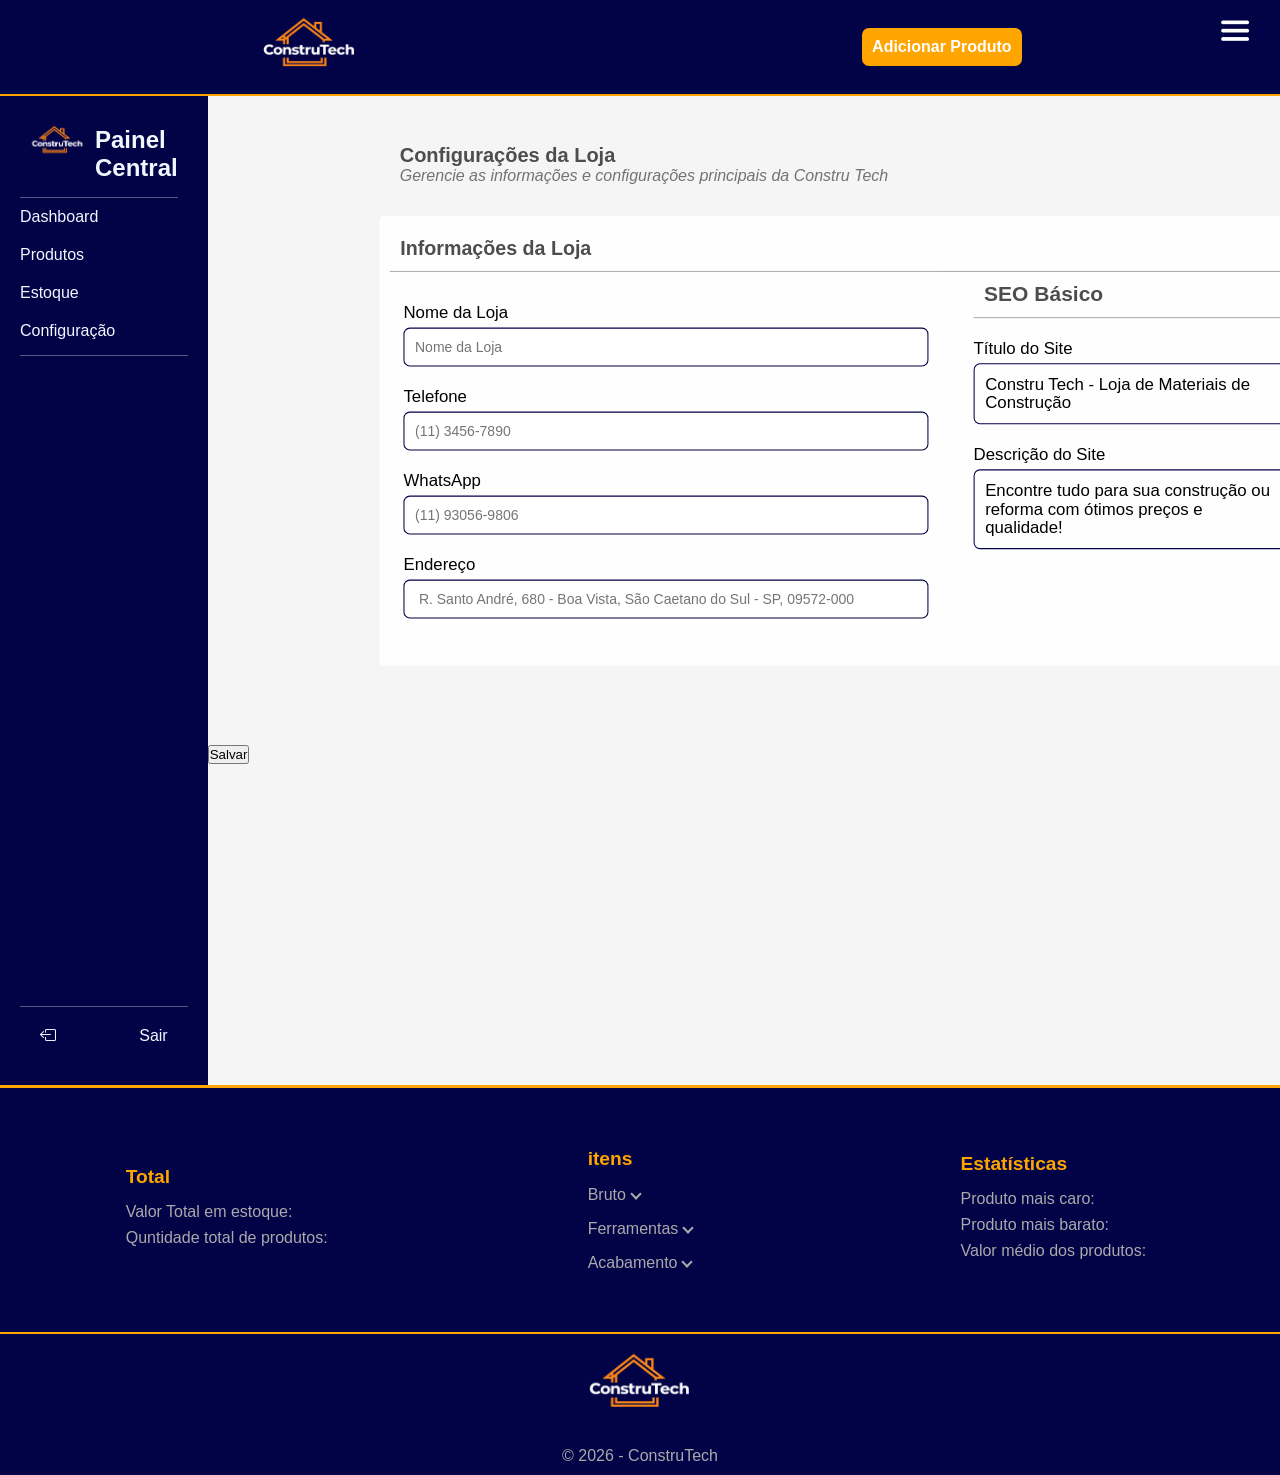
==== configuração.html @ 312511ef "Criação das configurações do site" ====
<!DOCTYPE html>
<html lang="pt-br">

<head>
    <meta charset="UTF-8">
    <meta name="viewport" content="width=device-width, initial-scale=1.0">
    <title>Configuração - ConstruTech</title>
    <link rel="stylesheet" href="css/configuracao.css">
    <link rel="icon" href="imagens/logo.png">
    <link rel="stylesheet" href="https://cdn.jsdelivr.net/npm/bootstrap-icons@1.11.3/font/bootstrap-icons.min.css" />
    <link rel="stylesheet" href="css/header_footer.css">
</head>

<body>
    <header class="topo">
        <div class="topo-menu">
            <div class="topo-esquerdo">
                <a href="index.php">
                    <img src="imagens/logo2.png" class="logo" alt="Logo">
                </a>
            </div>
            <div class="topo-direito">
                <a href="cadastro_produtos.php" class="">Adicionar Produto</a>
            </div>

            <a href="" onclick="exibir()" class="sidebar"><img src="./imagens/icon_sidebar.png" /></a>
        </div>

        <div class="navegacao" id="navegacao" style="display: none;">
            <div class="container-voltar">
                <a class="voltar" href="" onclick="location.reload()"> <i class="bi bi-escape"></i> </a>
            </div>
            <div class="perfil">
                <i class="bi bi-person-circle"></i>

                <h1>Nome Sobrenome</h1>
            </div>

            <div class="container-elementos">
                <ul>
                    <li><a href="index.php"><i class="bi bi-house-fill"></i> &nbsp; Início</a></li>
                    <li><a href="tabela-tuch.php"><i class="bi bi-stack"></i> &nbsp; Inventário</a></li>
                    <li><a href=""><i class="bi bi-building-fill-gear"></i> &nbsp; Dashboard</a></li>
                    <li><a href=""><i class="bi bi-sliders"></i> &nbsp; Configurações</a></li>
                </ul>
            </div>

            <div class="emergencia">
                <a href=""><i class="bi bi-telephone-fill"></i></a>
            </div>
        </div>

        <div class="preto" id="preto" style="display: none;"></div>

        <script>
            function exibir() {
                event.preventDefault();
                document.getElementById("navegacao").style.display = "block"
                document.getElementById("preto").style.display = "block"
                document.body.style.overflow = "hidden";
            }
        </script>
    </header>
    <main>
        <div class="container">
            <section>
                <div class="container-lateral">
                    <div class="topo-card-lateral"><img src="imagens/logo2.png">
                        <h2>Painel Central</h2>

                    </div>
                    <div class="lista-card-lateral">
                        <nav>
                            <ul>
                                <li><a href="#">Dashboard</a></li>
                                <li><a href="#">Produtos</a></li>
                                <li><a href="#">Estoque</li></a></li>
                                <li><a href="#">Configuração</a></li>
                            </ul>
                        </nav>
                    </div>
                    <div class="exit"><i class="bi bi-box-arrow-left"></i>
                        <p>Sair</p>
                    </div>
                </div>
            </section>
            <section id="configuracoes">
                <div class="aba-config">
                    <div class="config-topo">
                        <h3>Configurações da Loja</h3>
                        <p>Gerencie as informações e configurações principais da Constru Tech</p>
                    </div>
                    <div class="card-config">
                        <div class="texto-topo">
                            <h3>Informações da Loja</h3>

                        </div>
                        <div class="informacoes">
                            <div class="card-informacao-lateral">
                                <div class="card-top">
                                    <div class="campo">
                                        <label>Nome da Loja</label>
                                        <input type="text" placeholder="Nome da Loja">
                                    </div>
                                    <div class="campo">
                                        <label>Telefone</label>
                                        <input type="tel" id="telefone" name="telefone" placeholder="(11) 3456-7890"
                                            pattern="[0-9]{10,11}">
                                    </div>
                                    <div class="campo">
                                        <label>WhatsApp</label>
                                        <input type="tel" id="whatsapp" name="whatsapp" placeholder="(11) 93056-9806">
                                        <!-- https://api.whatsapp.com/send/?phone=5511930569806&text&type=phone_number&app_absent=0 -->
                                    </div>
                                    <div class="campo">
                                        <label>Endereço</label>
                                        <input type="text" name="endereço"
                                            placeholder=" R. Santo André, 680 - Boa Vista, São Caetano do Sul - SP, 09572-000">
                                    </div>
                                </div>

                                <div class="card-secundario">
                                    <h3>SEO Básico</h3>

                                    <div class="campo">
                                        <label>Título do Site</label>
                                        <p>Constru Tech - Loja de Materiais de Construção</p>
                                    </div>
                                    <div class="campo">
                                        <label>Descrição do Site</label>
                                        <p>Encontre tudo para sua construção ou reforma com ótimos preços e qualidade!
                                        </p>
                                    </div>
                                </div>
                            </div>

                            <div class="card-right">
                                <div class="campo">
                                    <label>Horário de Funcionamento</label>
                                    <p>Seg a Quin: 8h às 17h / Sex: 8h às 16h</p>
                                </div>
                                <div class="campo">
                                    <label>Link do Google Maps</label>
                                    <p>
                                        <a
                                            href="https://www.google.com/maps/place/Escola+Senai+Armando+de+Arruda+Pereira/@-23.6443251,-46.5609115,17z/data=!3m1!4b1!4m6!3m5!1s0x94ce5cec46ebe475:0x8d2c14858d37a05e!8m2!3d-23.6443251!4d-46.5583366!16s%2Fg%2F1tdzbjn4?entry=ttu&g_ep=EgoyMDI2MDQxNS4wIKXMDSoASAFQAw%3D%3D">R.Santo
                                            André, 680 - Boa Vista, São Caetano do Sul - SP, 09572-000</a>
                                    </p>
                                </div>
                            </div>
                        </div>
                    </div>
                </div>
                <div class="botão">
                    <button type="submit" onclick="mostrar()">Salvar</button>
                </div>
                <div class="container-pop-up" id="pop-up">
                    <div class="pop-up">
                        <i class="bi bi-check2-circle"></i>
                        <p>Informações salva com sucesso!!</p>
                        <a href="configuração.html">Voltar</a>
                    </div>
                </div>
            </section>
        </div>
        <script src="js/pop-up.js"></script>
    </main>
    <footer>
        <div class="main-footer">
            <div class="row">
                <div class="col-footer">
                    <h4>Total</h4>
                    <nav>
                        <ul>
                            <li>Valor Total em estoque: </li>
                            <li>Quntidade total de produtos: </li>
                        </ul>
                    </nav>
                </div>
                <div class="col-footer">
                    <h4>itens</h4>

                    <div class="detalhes">
                        <details>
                            <summary>Bruto<samp class="arrow"></samp></summary>

                            <div class="detalhes-footer">
                                <p>Cimento</p>
                                <p>Madeira</p>
                                <p>Tijolos</p>
                                <p>Pedras</p>
                            </div>
                        </details>
                    </div>

                    <div class="detalhes">
                        <details>
                            <summary>Ferramentas<samp class="arrow"></samp></summary>

                            <div class="detalhes-footer">
                                <p>Martelo</p>
                                <p>Furadeira</p>
                                <p>Trena</p>
                                <p>Nível</p>
                            </div>
                        </details>
                    </div>

                    <div class="detalhes">
                        <details>
                            <summary>Acabamento<samp class="arrow"></samp></summary>

                            <div class="detalhes-footer">
                                <p>Pisos e Paredes</p>
                                <p>Torneiras</p>
                                <p>Bancada</p>
                                <p>Iluminações</p>
                            </div>
                        </details>
                    </div>
                </div>
                <div class="col-footer">
                    <h4>Estatísticas</h4>

                    <nav>
                        <ul>
                            <li>Produto mais caro: </li>
                            <li>Produto mais barato: </li>
                            <li>Valor médio dos produtos:</li>
                        </ul>
                    </nav>
                </div>
            </div>
        </div>
        <div class="barra">
            <div class="logo-footer">
                <img src="imagens/logo2.png">
            </div>
            <p class="paragrafo-footer">© 2026 - ConstruTech</p>
        </div>
    </footer>
</body>

</html>
---- css/configuracao.css ----
:root {
    --primary: rgb(2, 2, 71);
    --barra: orange;
    --fundo: rgba(245, 245, 245);
    --fundo-card: rgb(255, 254, 254);
}

* {
    padding: 0;
    margin: 0;
    box-sizing: border-box;
}

a {
    text-decoration: none;
    color: inherit;
}

body {
    background: var(--fundo);
    font-family: 'Intel', sans-serif;
}

.container {
    display: flex;
}

.container-lateral {
    padding: 20px;
    background: var(--primary);
    color: aliceblue;
    display: flex;
    flex-direction: column;
    max-width: 300px;
    min-height: 100vh;
    gap: 10px;
    justify-content: space-between
}

.topo-card-lateral {
    border-bottom: 1px solid rgba(255, 255, 255, 0.342);
    padding: 0 0 15px;
    display: flex;
    margin-right: 10px;
}

.topo-card-lateral h2 {
    margin-top: 10px;
}

.topo-card-lateral img {
    height: 50px;
    margin-bottom: -10px;
}

.lista-card-lateral {
    margin-bottom: 40rem;
    border-bottom: 1px solid rgba(255, 255, 255, 0.342);
}

.lista-card-lateral nav ul {
    margin-bottom: 15px;
    display: flex;
    flex-direction: column;
    gap: 20px;
}

.lista-card-lateral li {
    list-style: none;
}

.lista-card-lateral li a {
    display: block;
}

.lista-card-lateral li a:focus {
    background-color: rgba(255, 255, 255, 0.342);
    border-right: 3px solid var(--barra);
    padding: 8px;
    transition: 0.3s ease;
}

.exit {
    padding: 20px;
    border-top: 1px solid rgba(255, 255, 255, 0.342);
    display: flex;
    justify-content: space-between;
}

.aba-config {
    padding: 3rem;
    display: flex;
    flex-direction: column;
}

.config-topo {
    margin-left: 12%;
    display: flex;
    flex-direction: column;
    text-align: justify;
}

.config-topo h3 {
    color: #4e4d4d;
    font-size: 20px;
}

.config-topo p {
    font-style: italic;
    color: #747272;
}

.card-config {
    background: var(--fundo-card);
    padding: 10px;
    margin: 40px auto;
    border: 2px solid #aaaaaa1c;
    display: flex;
    flex-direction: column;
    border-radius: 6px;
    transform: scale(1.05);
    max-width: 1200px;
    width: 76%;
}

.card-config .texto-topo {
    font-size: 16px;
    color: #4e4d4d;
    padding: 10px;
    border-bottom: 1px solid #aaa;
}

.card-config .informacoes {
    display: flex;
    gap: 90px;
}

.card-informacao-lateral {
    display: flex;
}

.card-top {
    background: var(--fundo-card);
    padding: 10px 13px 35px;
}

.card-secundario {
    padding: 0 30px;
}

.card-secundario h3 {
    color: #4e4d4d;
    font-size: 20px;
    border-bottom: 1px solid #aaa;
    width: 100%;
    padding: 10px;
}

.card-right {
    background: var(--fundo-card);
    padding: 10px 13px 35px;
    max-height: 1200px;
    height: 28vh;
}

.campo {
    margin-top: 20px;
    display: flex;
    flex-direction: column;
    gap: 5px;
}

.campo input {
    max-width: 900px;
    width: 500px;
    padding: 10px;
    border: 1px solid var(--primary);
    outline: none;
    border-radius: 6px;
}

.campo p {
    border: 1px solid var(--primary);
    padding: 10px;
    border-radius: 6px;
    max-width: 900px;
    width: 300px;
}

.container-pop-up {
    display: none;
    position: fixed;
    top: 0;
    left: 0;
    width: 100%;
    height: 100%;
    background: rgba(0, 0, 0, 0.411);
    backdrop-filter: blur(5px);
    z-index: 9999;
}

.pop-up {
    animation: aparecer 0.3s ease;
    position: absolute;
    justify-content: center;
    flex-direction: column;
    border: 1px solid var(--primary);
    top: 40%;
    right: 40%;
    padding: 20px;
    text-align: center;
    max-height: 1200px;
    height: 30vh;
    background: var(--fundo-card);
    border-radius: 6px;
    border: 1.5px solid var(--primary);
    /* backdrop-filter: blur(8px); */
}

@keyframes aparecer {
    from {
        transform: translateY(-30px);
        opacity: 0;
    }
    to {
        transform: translateY(0);
        opacity: 1;
    }
}

.pop-up i {
    position: absolute;
    top: 5%;
    right: 35%;
    font-size: 100px;
    color: green;
}

.pop-up p {
    margin-top: 7rem;
    margin-bottom: 1rem;
}

.pop-up a {
    color: var(--fundo-card);
    background: linear-gradient(45deg, var(--primary), rgb(6, 6, 170));
    border-radius: 6px;
    max-width: 100px;
    padding: 8px;
}
---- css/header_footer.css ----
* {
    padding: 0;
    margin: 0;
    box-sizing: border-box;
    font-family: "Century Gothic", sans-serif;
}

body {
    font-family: "Century Gothic", sans-serif;
    background: rgb(245, 245, 245);
}

body.navegacao open{
    overflow: hidden;
}

.topo {
    background-color: rgb(2, 2, 71);
    border-bottom: 2px solid orange;
}

.topo-menu {
    display: flex;
    justify-content: space-around;
    max-width: 180rem;
    margin: 0 auto;
}

.topo-esquerdo img {
    height: 10vh;
}

.topo-direito {
    align-items: center;
    display: flex;
    margin-right: 1rem;
}

.topo-direito a {
    color: white;
    text-decoration: none;
    background-color: orange;
    padding: 10px;
    border-radius: 7px;
    font-size: 1rem;
    font-weight: bold;
}

.topo-direito a:hover {
    transform: scale(1.05);
    transition: 0.3s ease;
}

.main-footer {
    border-top: 3px solid orange;
    background: rgb(2, 2, 71);
    padding: 60px 20px;
}

.row {
    font-size: 1rem;
    margin: 0 auto;
    display: grid;
    grid-template-columns: repeat(3, 1fr);
    gap: 0;
    justify-items: center;
    align-items: center;  
    text-align: left;   
}

.col-footer h4 {
    font-size: 1.2rem;
    margin-bottom: 15px;
    color: orange;
}

.col-footer li {
    list-style: none;
    margin-bottom: 8px;
    font-size: 1rem;
    color: #aaa;
    cursor: pointer;
}

.col-footer li:hover {
    color: orange;
}

.detalhes{
    /* padding-bottom: 2rem; */
}

.detalhes summary{
    cursor: pointer;
    gap: 0;
    color: #aaa;
    font-weight: 500;
    list-style: none;
    margin-top: 1rem;
}

.detalhes-footer{
    gap: 0.2rem;
    /* margin-top: -2rem; */
}

.detalhes p {
    color: #aaa;
    font-size: 14px;
    /* margin-bottom: -2rem; */
}

.detalhes p:hover {
    color: orange;
}

.arrow {
    display: inline-block;
    border: 1px solid #aaa;
    border-width: 0 2px 2px 0;
    padding: 3px;
    margin-left: 6px;
    margin-bottom: 2px;
    transform: rotate(45deg);
} 

.barra {
    border-top: 2px solid orange;
    text-align: center;
    background: rgb(2, 2, 71);
    color: #aaa;
}

.paragrafo-footer {
    padding: 10px;
    margin-top: 0;
}

.logo-footer img {
    height: 11vh;
}

.sidebar{
    position: absolute;
    right: 0vh;
    top: -1.5vh;
}

.sidebar img{
    width: 7vw;
    height: auto;
}

.navegacao {
    height: 100%;
    background-color: rgb(2, 2, 71);
    border: 0px solid;
    border-left: 2px solid orange;
    box-shadow: 0 0 5px orange;
    color: white;
    width: 17vw;
    position: absolute;
    right: 0;
    top: 0;
    transform: translateX(100%); 
    animation: entrada 0.6s ease-out forwards;
    z-index: 1001;
}

.barra {
    display: flex;
    flex-direction: column;
    justify-content: center;
    align-items: center;
    gap: 0;
}

@keyframes entrada {
    to {
        transform: translateX(0);
    }
}

.container-voltar{
    width: 100%;
    text-align: right;
    margin-top: 3vh;
}

.voltar{
    margin-right: 2vw;
    padding: 0.5rem;
    text-decoration: none;
    color: white;
    font-size: 1.5rem;
}

.perfil{
    margin-top: 3.5vh;
    width: 100%;
    justify-content: center;
    text-align: center;
}

.perfil i{
    justify-content: center;
    text-align: center;
    font-size: 8rem;
}

.perfil h1{
    margin-top: 1.5vh;
    font-size: 1.2rem;
    text-align: center;
}

.container-elementos{
    display: flex;
    justify-content: center;
    margin-top: 16vh;
}

.container-elementos ul{
    list-style: none;
    text-align: left;
}

.container-elementos li{
    font-size: 1rem;
    margin-bottom: 2.5rem;
    transition: ease 0.3s;
}

.container-elementos li a{
    color: white;
    font-size: 1.2rem;
    text-decoration: none;
    transition: ease 0.3s;
}

.container-elementos li a:hover{
    text-shadow: 0 0 15px orange;
    color: orange;
}

.emergencia{
    margin-top: 40%;
    color: orange;
    display: flex;
    gap: 2rem;
    align-items: center;
    justify-content: right;
    margin-right: 1vw;
}

.emergencia i{
    font-size: 1.2rem;
}

.emergencia a{
    color: white;
    display: flex;
    align-items: center;
    justify-content: center;
    height: 6vh;
    width: 6vh;
    border: 2px solid white;
    border-radius: 50%;
    background-color: orange;
}

.preto{
    height: 100%;
    width: 100%;
    position: absolute;
    background-color: rgba(0, 0, 0, 0.5);
    border: 0px solid;
    z-index: 1000;
    animation: ease-in 0.7s;
}
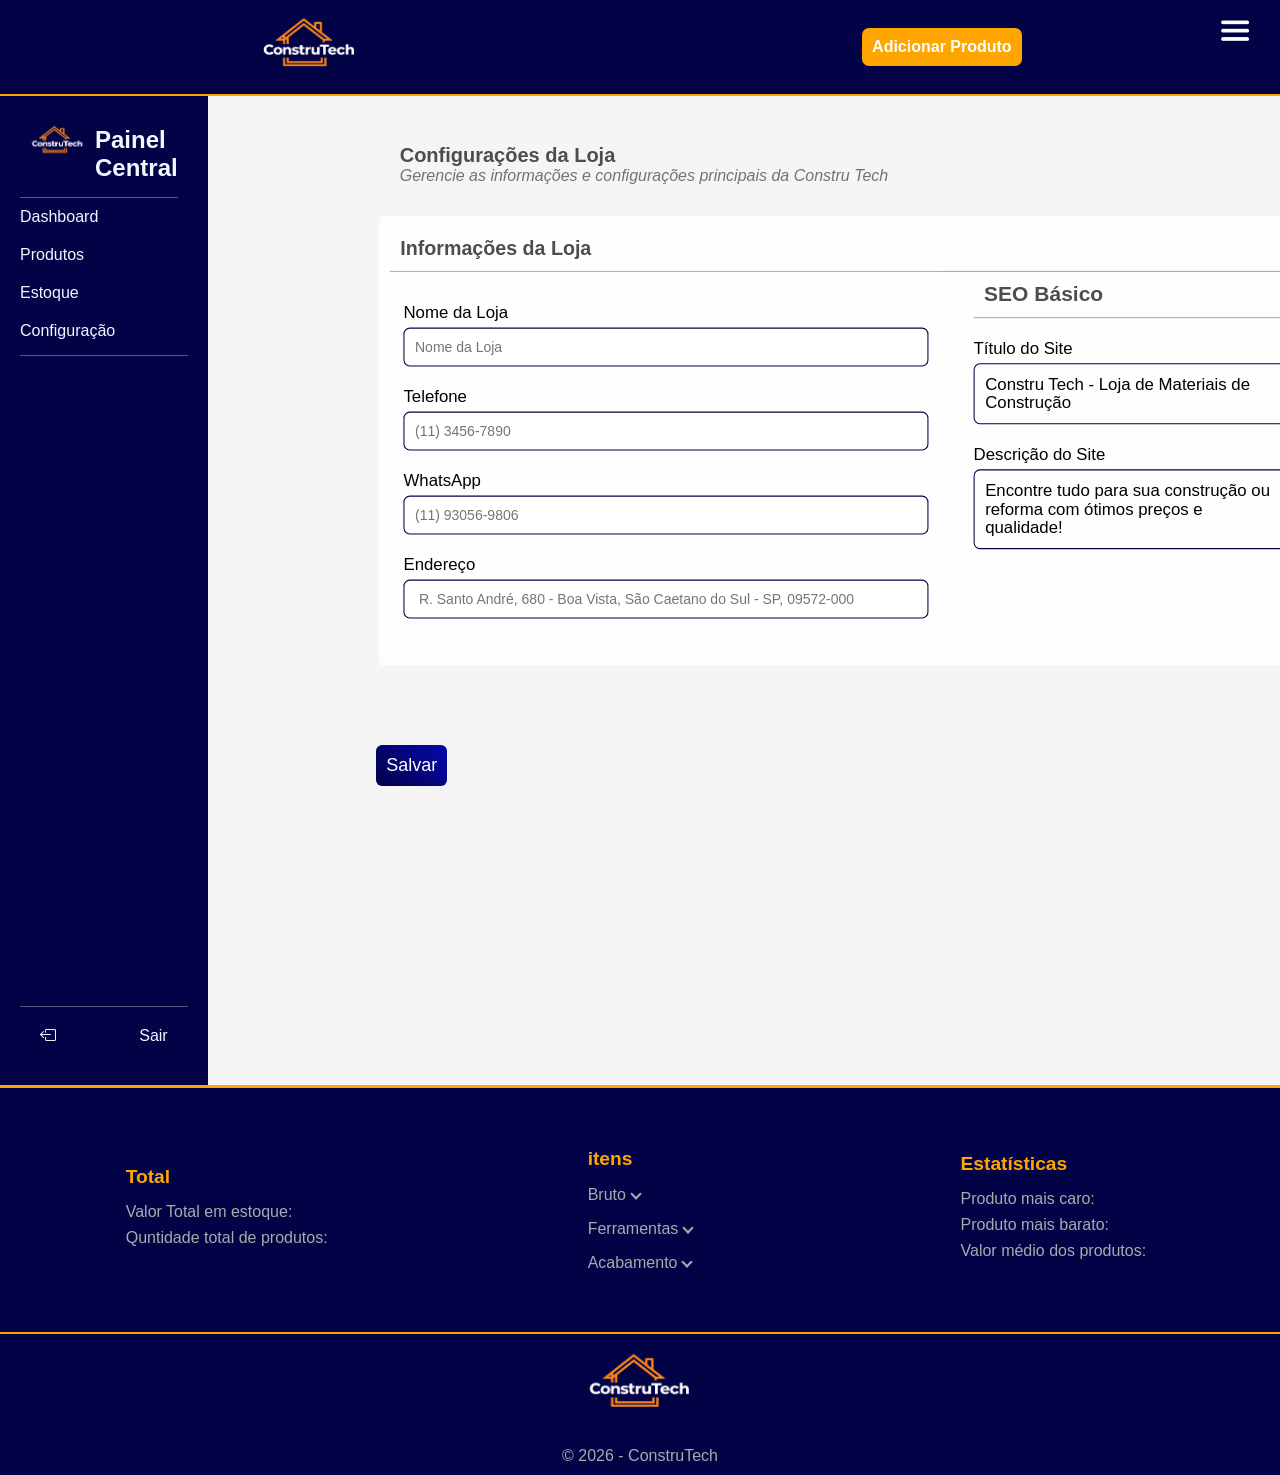
==== commit 002ccdf1: "Estilização do botão de salvar na página de configuações" ====
--- a/configuração.html
+++ b/configuração.html
@@ -151,7 +151,7 @@
                         </div>
                     </div>
                 </div>
-                <div class="botão">
+                <div class="botao">
                     <button type="submit" onclick="mostrar()">Salvar</button>
                 </div>
                 <div class="container-pop-up" id="pop-up">
--- a/css/configuracao.css
+++ b/css/configuracao.css
@@ -247,4 +247,18 @@
     border-radius: 6px;
     max-width: 100px;
     padding: 8px;
+}
+
+.botao {
+    margin-left: 13%;
+}
+
+.botao button {
+    font-size: 18px;
+    padding: 10px;
+    border: none;
+    outline: none;
+    background: linear-gradient(45deg, var(--primary), rgb(7, 7, 172));
+    color: var(--fundo-card);
+    border-radius: 6px;
 }
